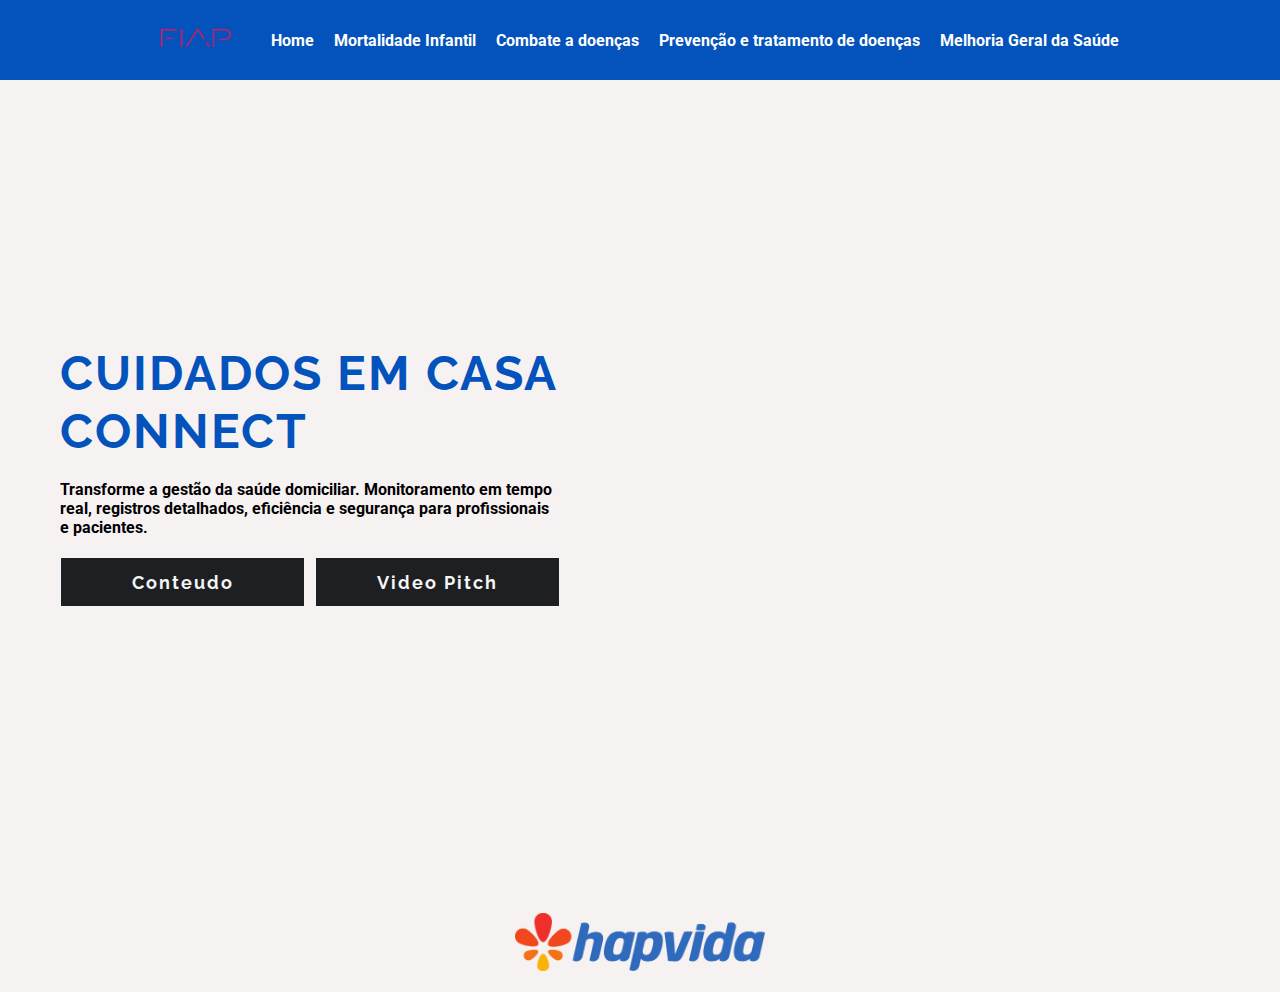
==== home.html @ b520c91a "fix:Sistema de links css das pages" ====
<!DOCTYPE html>
<html lang="pt-BR">
  <head>
    <meta charset="UTF-8" />
    <meta name="viewport" content="width=device-width, initial-scale=1.0" />
    <link rel="stylesheet" href="css/pages-css/home.css"/>
    <link rel="preconnect" href="https://fonts.googleapis.com" />
    <link rel="preconnect" href="https://fonts.gstatic.com" crossorigin />
    <title>Helfhiap</title>
  </head>
  <body>
    <header>
      <nav>
        <a href="https://www.fiap.com.br/" target="_blank"><img src="img/fiap.png" alt="" srcset=""/></a>
        <ul>
          <li><a href="home.html">Home</a></li>
          <li><a href="pages/mortinfantil.html">Mortalidade Infantil</a></li>
          <li><a href="pages/combatdoenca.html">Combate a doenças</a></li>
          <li><a href="pages/prevencaodoenca.html">Prevenção e tratamento de doenças</a></li>
          <li><a href="pages/melhoriageral.html">Melhoria Geral da Saúde</a></li>
        </ul>
      </nav>
    </header>
    <div class="container" id="banner-and-title">
      <section id="title">
        <div>
          <h1>CUIDADOS EM CASA CONNECT</h1>
          <p>
            Transforme a gestão da saúde domiciliar. Monitoramento em tempo
            real, registros detalhados, eficiência e segurança para
            profissionais e pacientes.
          </p>
          <div class="buttons">
            <button type="button" id="toggle">Conteudo</button>
            <button type="button" id="pitch">Video Pitch</button>
          </div>
        </div>
      </section>
      <section id="banner" style="display: none">
        <div>
          <p>Guilherme RM:0000, Pedrão RM:0000, Inaba RM:0000, Lucão RM:0000</p>
          <iframe width="560" height="315" src="https://www.youtube.com/embed/v8Fy0RAX2yU?si=v-SRyzrFJKW1GcTM" title="YouTube video player" frameborder="0" allow="accelerometer; autoplay; clipboard-write; encrypted-media; gyroscope; picture-in-picture; web-share" allowfullscreen></iframe>
        </div>
      </section>
    </div>
    <main style="display: none" id="content">
      <section id="cards">
        <div class="container">
          <div class="card">
            <img src="img/um.png" alt="" />
            <p>
              Check-in/out eficiente e em tempo real para profissionais de
              saúde.
            </p>
          </div>
          <div class="card">
            <img src="img/dois.png" alt="" />
            <p>
              Registros detalhados de atividades e prontuários eletrônicos
              integrados.
            </p>
          </div>
          <div class="card">
            <img src="img/tres.png" alt="" />
            <p>Eficiência operacional com redução de atrasos e ausências.</p>
          </div>
          <div class="card">
            <img src="img/quatro.png" alt="" />
            <p>
              Garantia de privacidade e transparência, aprimorando a qualidade
              dos cuidados domiciliares.
            </p>
          </div>
        </div>
      </section>
      <section id="quem-somos">
        <div class="container">
          <h2>Quem somos</h2>
          <div class="quem-somos-content">
            <img src="img/Equipe.png" alt="Mõas-juntas-significando-equipe" />
            <div class="quem-somos-text">
              <h3>Nosso Time</h3>
              <p>
                Somos uma equipe de quatro estudantes de engenharia de software
                dedicados a criar um aplicativo inovador na área da saúde. Com
                especialistas em front-end, back-end, integrações, análise de
                dados e gerenciamento de projeto, buscamos impactar
                positivamente a acessibilidade e qualidade dos serviços de
                saúde.
              </p>
            </div>
          </div>
          <div class="quem-somos-content">
            <img src="img/aplicativo.png" alt="" />
            <div class="quem-somos-text">
              <h3>Nosso Aplicativo</h3>
              <p>
                O aplicativo "Cuidados em Casa Connect" visa revolucionar a
                gestão de cuidados domiciliares, proporcionando eficiência
                operacional, transparência e qualidade nos serviços de saúde,
                garantindo uma experiência segura e integrada para profissionais
                e pacientes
              </p>
            </div>
          </div>
        </div>
      </section>
      <section id="Prontuario">
        <div class="container">
          <h2>Prontuário Eletrônico</h2>
          <div class="prontuario-content">
            <div class="Prontuario-text">
              <p>
                A integração do prontuário médico no aplicativo não apenas
                aprimora o registro de atividades, mas também possibilita uma
                gestão mais eficiente de medicamentos, contribuindo para a
                economia e evitando desperdícios.
              </p>
              <img src="img/medico-notebook.png" alt="" />
            </div>
            <div class="Prontuario-text">
              <img src="img/conversa-medico.png" alt="" />
              <p>
                Esta integração não só melhora a qualidade do atendimento, mas
                também gera uma economia significativa ao otimizar o uso de
                medicamentos e recursos médicos. Além disso, a gestão
                centralizada online permite que empresas coordenem todos os
                atendimentos de forma eficaz, eliminando barreiras geográficas e
                simplificando a administração de cuidados domiciliares de um
                único local.
              </p>
            </div>
          </div>
        </div>
      </section>
    </main>
    <footer>
      <img src="img/hapvida-logo.png" alt="">
    </footer>
    <script src="main.js"></script>
  </body>
</html>
---- css/pages-css/home.css ----
@import url(../index.css);
@import url(../components-css/header.css);
@import url(../components-css/footer.css);

#banner {
  flex-direction: column;
  justify-content: center;
  align-items: start;

  & > div {
    display: flex;
    flex-direction: column;
    justify-content: right;
    align-items: left;
    height: 370px;
  }

  & p {
    text-align: center;
    padding: 10px;
  }
}

iframe {
  border-radius: 5px;
}
#banner-and-title {
  height: 88vh;
  display: flex;
  flex-direction: column;
  justify-content: center;

  background-image: url(../img/simplistic-online-doctor-appointment-in-health-app.gif);
  background-position: right;
  background-repeat: no-repeat;
  background-size: 500px;
}

#title {
  display: flex;

  & > div {
    display: flex;
    flex-direction: column;
    justify-content: center;
    height: 350px;
    max-width: 500px;
    gap: 20px;
    margin-bottom: 0px;

    & h1 {
      letter-spacing: 2px;
      line-height: 1.2;
      font-size: 3rem;
      font-family: var(--fonte-Raleway);
      text-align: left;
      color: var(--cor-azul);
    }

    & p {
      font-weight: bold;
    }

    & button {
      height: 50px;
      width: 300px;
      background-color: var(--cor-escura);
      border: solid 1px whitesmoke;
      color: whitesmoke;
      font-size: 18px;
      letter-spacing: 2px;
      font-weight: bolder;
      font-family: var(--fonte-Raleway);
      transition: 0.5s;

      &:hover {
        background-color: whitesmoke;
        color: var(--cor-escura);
        font-weight: bolder;
        cursor: pointer;
      }
    }
  }

  .buttons {
    display: flex;
    gap: 10px;
  }
}

#banner {
  flex-direction: column;
  justify-content: center;
  align-items: start;

  & > div {
    display: flex;
    flex-direction: column;
    justify-content: right;
    align-items: left;
    height: 370px;
  }

  & p {
    text-align: center;
    padding: 10px;
  }
}

iframe {
  border-radius: 5px;
}
#banner-and-title {
  height: 88vh;
  display: flex;
  flex-direction: column;
  justify-content: center;

  background-image: url(../../img/simplistic-online-doctor-appointment-in-health-app.gif);
  background-position: right;
  background-repeat: no-repeat;
  background-size: 500px;
}

#title {
  display: flex;

  & > div {
    display: flex;
    flex-direction: column;
    justify-content: center;
    height: 350px;
    max-width: 500px;
    gap: 20px;
    margin-bottom: 0px;

    & h1 {
      letter-spacing: 2px;
      line-height: 1.2;
      font-size: 3rem;
      font-family: var(--fonte-Raleway);
      text-align: left;
      color: var(--cor-azul);
    }

    & p {
      font-weight: bold;
    }

    & button {
      height: 50px;
      width: 300px;
      background-color: var(--cor-escura);
      border: solid 1px whitesmoke;
      color: whitesmoke;
      font-size: 18px;
      letter-spacing: 2px;
      font-weight: bolder;
      font-family: var(--fonte-Raleway);
      transition: 0.5s;

      &:hover {
        background-color: whitesmoke;
        color: var(--cor-escura);
        font-weight: bolder;
        cursor: pointer;
      }
    }
  }

  .buttons {
    display: flex;
    gap: 10px;
  }
}

#cards {
  display: flex;
  height: 350px;
  justify-content: center;
  align-items: center;
  background-color: #007fce;
  color: white;

  & .container {
    display: flex;
    justify-content: space-around;

    & .card {
      width: 250px;
      display: flex;
      align-items: center;
      flex-direction: column;
      text-align: center;
      letter-spacing: 1px;
      gap: 10px;

      & img {
        width: 50%;
      }
    }
  }
}

#quem-somos {
  background-color: #f7f2f2;
  padding: 50px;

  & .container {
    & .quem-somos-content {
      display: flex;
      justify-content: center;
      align-items: center;
      gap: 20px;
      margin: 20px 0px;
    }

    & h2 {
      font-size: 2.18rem;
      color: var(--cor-laranja);
    }
  }
}

#Prontuario {
  padding: 10px;
  background-color: var(--cor-azul);

  & .container {
    display: flex;
    flex-direction: column;
    text-align: center;
    gap: 20px;

    & h2 {
      font-size: 2.18rem;
      color: var(--cor-laranja);
    }

    & .prontuario-content {
      display: flex;
      align-items: center;
      justify-content: center;
      gap: 50px;

      & .Prontuario-text {
        width: 35%;
        display: flex;
        flex-direction: column;
        align-items: center;
        justify-content: center;
        text-align: justify;
        font-weight: bold;
        letter-spacing: 1px;
        color: white;
      }
    }
  }
}
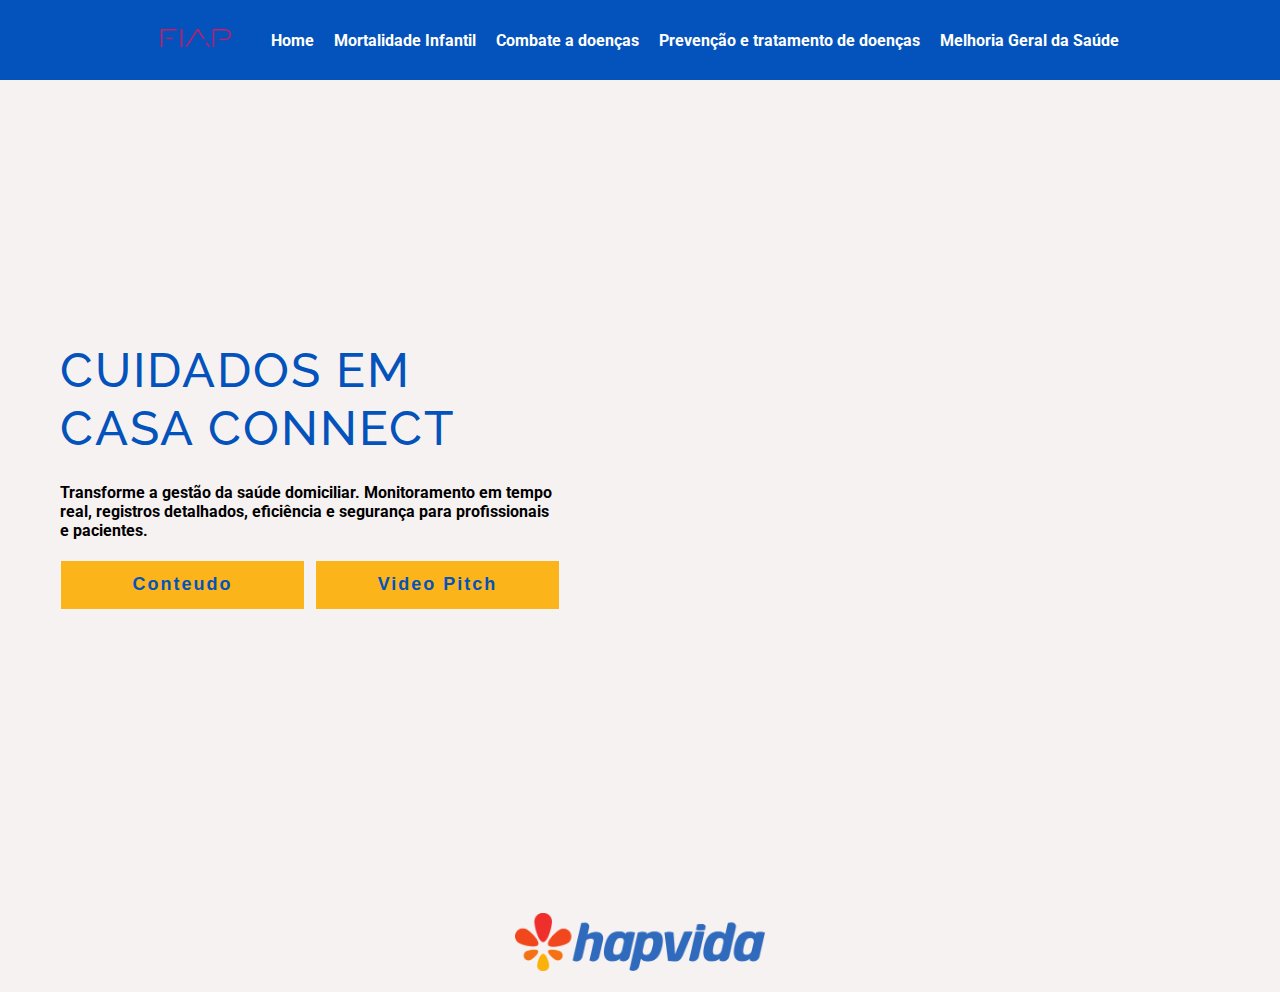
==== commit 56d999f2: "Adicionado PPT" ====
--- a/home.html
+++ b/home.html
@@ -24,7 +24,7 @@
     <div class="container" id="banner-and-title">
       <section id="title">
         <div>
-          <h1>CUIDADOS EM CASA CONNECT</h1>
+          <h1>CUIDADOS EM <br> CASA CONNECT</h1>
           <p>
             Transforme a gestão da saúde domiciliar. Monitoramento em tempo
             real, registros detalhados, eficiência e segurança para
@@ -45,7 +45,15 @@
     </div>
     <main style="display: none" id="content">
       <section id="cards">
+        <div class="div-1">
+          <h1 class="h1-pg2">CUIDADOS EM CASA CONNECT</h1>
+          <p class="p-pg2">Transforme a gestão da saúde domiciliar.
+            Monitoramento em tempo real, registros
+            detalhados, eficiência e segurança para profissionais
+            e pacientes.</p>
         <div class="container">
+      
+         
           <div class="card">
             <img src="img/um.png" alt="" />
             <p>
@@ -105,6 +113,40 @@
           </div>
         </div>
       </section>
+      <section class="solucao-oferecida">
+        <div class="chamada">
+            <h1>SOLUÇÃO OFERECIDA</h1>
+        </div>
+        <div class="opcoes">
+            <div>
+                <h3>MONITORAMENTO EM TEMPO REAL:</h3>
+                <p> . Check-in/out eficiente para profissionais de saúde.</p>
+                <p> . Registro detalhado das atividades em tempo real.</p>
+            </div>
+            <div>
+                <h3>INTEGRAÇÃO DE PRONTUÁRIOS ELETRÔNICOS:</h3>
+                <p> . Associação direta das ações aos prontuários dos pacientes.</p>
+                <p> . Eficiência operacional, transparência e melhor qualidade nos cuidados domiciliares.</p>
+            </div>
+        </div>
+        <div class="chamada">
+            <h1>FUNCIONALIDADES PRINCIPAIS</h1>
+        </div>
+        <div class="opcoes">
+            <div class="opcao">
+                <h3>CHECK-IN/CHECK-OUT:</h3>
+                <p> . Registre a presença dos profissionais com um código único.</p>
+                <p> . Monitoramento em tempo real da chegada e saída.</p>
+            </div>
+            <div class="opcao">
+                <h3>REGISTRO DE ATIVIDADES:</h3>
+                <p> . Profissionais podem documentar procedimentos, medicações e condutas realizadas.</p>
+                <p> . Associação direta aos prontuários eletrônicos dos pacientes.</p>
+            </div>
+        </div>
+    </section>
+    
+    
       <section id="Prontuario">
         <div class="container">
           <h2>Prontuário Eletrônico</h2>
@@ -135,6 +177,7 @@
       </section>
     </main>
     <footer>
+
       <img src="img/hapvida-logo.png" alt="">
     </footer>
     <script src="main.js"></script>
--- a/css/pages-css/home.css
+++ b/css/pages-css/home.css
@@ -53,8 +53,10 @@
       line-height: 1.2;
       font-size: 3rem;
       font-family: var(--fonte-Raleway);
+      font-weight: bold;
       text-align: left;
       color: var(--cor-azul);
+
     }
 
     & p {
@@ -141,6 +143,7 @@
       font-family: var(--fonte-Raleway);
       text-align: left;
       color: var(--cor-azul);
+      font-weight: 500;
     }
 
     & p {
@@ -150,17 +153,17 @@
     & button {
       height: 50px;
       width: 300px;
-      background-color: var(--cor-escura);
+      background-color: #fbb51b;
       border: solid 1px whitesmoke;
-      color: whitesmoke;
+      color: #0452bb;
       font-size: 18px;
       letter-spacing: 2px;
       font-weight: bolder;
-      font-family: var(--fonte-Raleway);
+      font-family: "Helvetica Neue", Helvetica, Arial, sans-serif;;
       transition: 0.5s;
 
       &:hover {
-        background-color: whitesmoke;
+        background-color: #ef402d;
         color: var(--cor-escura);
         font-weight: bolder;
         cursor: pointer;
@@ -218,13 +221,14 @@
     & h2 {
       font-size: 2.18rem;
       color: var(--cor-laranja);
+      font-family: var(--fonte-Raleway)
     }
   }
 }
 
 #Prontuario {
   padding: 10px;
-  background-color: var(--cor-azul);
+  background-color: #007fce;
 
   & .container {
     display: flex;
@@ -235,6 +239,7 @@
     & h2 {
       font-size: 2.18rem;
       color: var(--cor-laranja);
+      font-family: var(--fonte-Raleway);
     }
 
     & .prontuario-content {
@@ -257,3 +262,64 @@
     }
   }
 }
+
+.div-1 {
+  display: flex;
+  flex-direction: column;
+  margin: 0 auto;
+  padding: 0 20px;
+  max-width: 1200px;
+  width: 100%;
+  margin-bottom: 20px;
+}
+
+.h1-pg2 {
+  text-align: center;
+  margin: 0 auto;
+  padding: 0 20px;
+  max-width: 1200px;
+  width: 100%;
+  margin-bottom: 20px;
+
+}
+
+.p-pg2 {
+  text-align: center;
+  margin: 0 auto;
+  padding: 0 20px;
+  max-width: 1200px;
+  width: 100%;
+  margin-bottom: 20px;
+}
+
+.solucao-oferecida {
+  background-color: #fbb51b;
+  color: #fff;
+  display: flex;
+  flex-direction: column; /* Ajusta para coluna para facilitar o posicionamento do conteúdo */
+  justify-content: center;
+  height: 500px;
+  margin: auto;
+  text-align: center;
+}
+
+.opcoes {
+  flex-direction: column;
+  justify-content: space-between
+  text-align: center;
+}
+
+.opcoes h3 {
+  margin-top: 20px;
+  color: #ef402d;
+
+} & p {
+  margin-top: 5px;
+} 
+
+.chamada {
+  margin-top: 20px;
+  font-size: 1.4rem;
+  color: #0452bb;
+  font-weight: bold;
+}
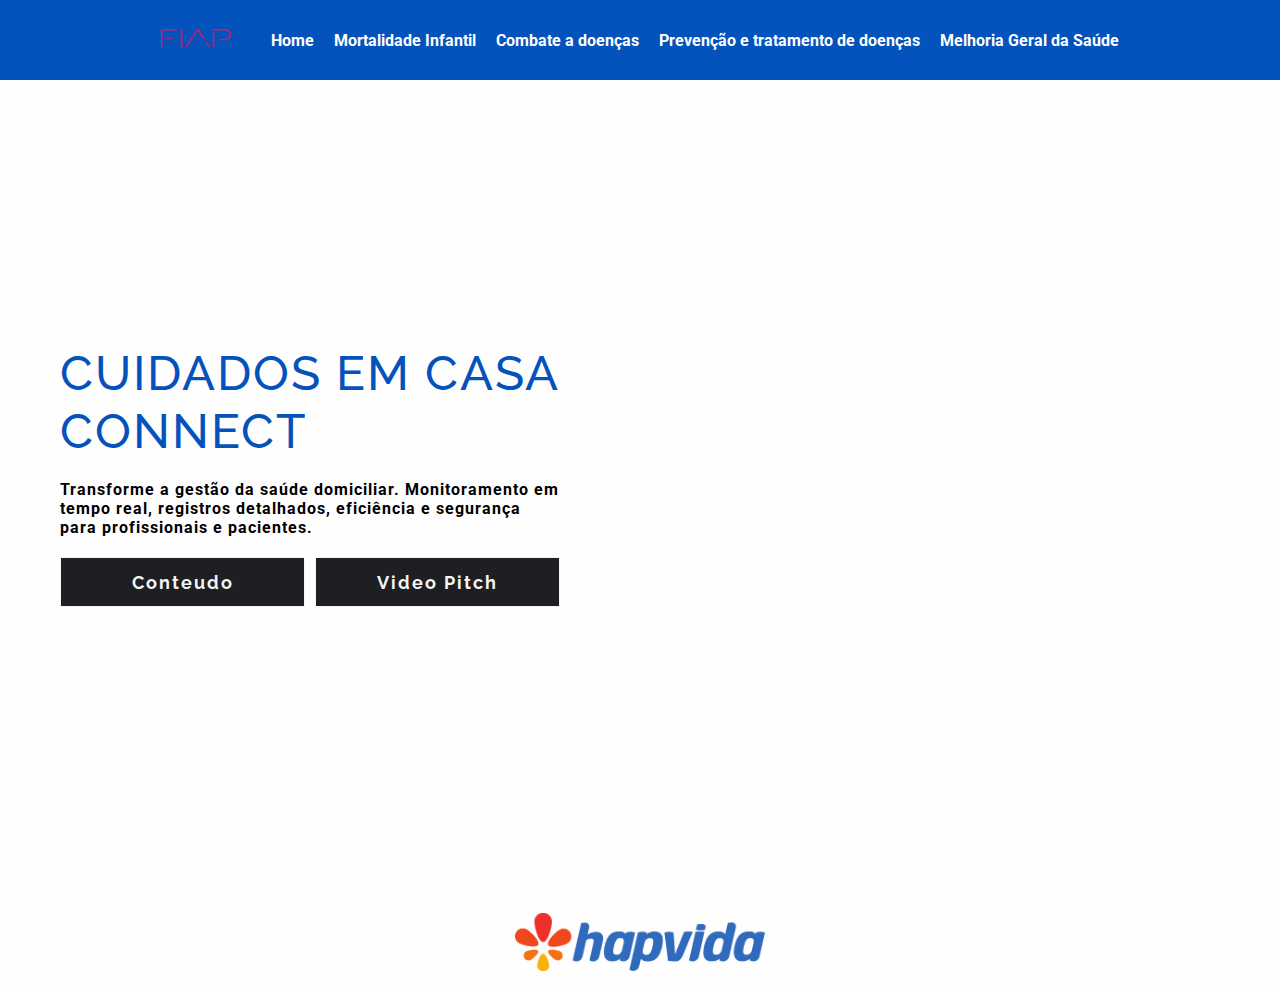
==== commit 5bebf58c: "fix: css home" ====
--- a/home.html
+++ b/home.html
@@ -3,28 +3,36 @@
   <head>
     <meta charset="UTF-8" />
     <meta name="viewport" content="width=device-width, initial-scale=1.0" />
-    <link rel="stylesheet" href="css/pages-css/home.css"/>
+    <link rel="stylesheet" href="css/pages-css/home.css" />
     <link rel="preconnect" href="https://fonts.googleapis.com" />
     <link rel="preconnect" href="https://fonts.gstatic.com" crossorigin />
-    <title>Helfhiap</title>
+    <title>Healfhiap</title>
   </head>
   <body>
     <header>
       <nav>
-        <a href="https://www.fiap.com.br/" target="_blank"><img src="img/fiap.png" alt="" srcset=""/></a>
+        <a href="https://www.fiap.com.br/" target="_blank"
+          ><img src="img/fiap.png" alt="" srcset=""
+        /></a>
         <ul>
           <li><a href="home.html">Home</a></li>
           <li><a href="pages/mortinfantil.html">Mortalidade Infantil</a></li>
           <li><a href="pages/combatdoenca.html">Combate a doenças</a></li>
-          <li><a href="pages/prevencaodoenca.html">Prevenção e tratamento de doenças</a></li>
-          <li><a href="pages/melhoriageral.html">Melhoria Geral da Saúde</a></li>
+          <li>
+            <a href="pages/prevencaodoenca.html"
+              >Prevenção e tratamento de doenças</a
+            >
+          </li>
+          <li>
+            <a href="pages/melhoriageral.html">Melhoria Geral da Saúde</a>
+          </li>
         </ul>
       </nav>
     </header>
     <div class="container" id="banner-and-title">
       <section id="title">
         <div>
-          <h1>CUIDADOS EM <br> CASA CONNECT</h1>
+          <h1>CUIDADOS EM CASA CONNECT</h1>
           <p>
             Transforme a gestão da saúde domiciliar. Monitoramento em tempo
             real, registros detalhados, eficiência e segurança para
@@ -39,21 +47,21 @@
       <section id="banner" style="display: none">
         <div>
           <p>Guilherme RM:0000, Pedrão RM:0000, Inaba RM:0000, Lucão RM:0000</p>
-          <iframe width="560" height="315" src="https://www.youtube.com/embed/v8Fy0RAX2yU?si=v-SRyzrFJKW1GcTM" title="YouTube video player" frameborder="0" allow="accelerometer; autoplay; clipboard-write; encrypted-media; gyroscope; picture-in-picture; web-share" allowfullscreen></iframe>
+          <iframe
+            width="560"
+            height="315"
+            src="https://www.youtube.com/embed/v8Fy0RAX2yU?si=v-SRyzrFJKW1GcTM"
+            title="YouTube video player"
+            frameborder="0"
+            allow="accelerometer; autoplay; clipboard-write; encrypted-media; gyroscope; picture-in-picture; web-share"
+            allowfullscreen
+          ></iframe>
         </div>
       </section>
     </div>
     <main style="display: none" id="content">
       <section id="cards">
-        <div class="div-1">
-          <h1 class="h1-pg2">CUIDADOS EM CASA CONNECT</h1>
-          <p class="p-pg2">Transforme a gestão da saúde domiciliar.
-            Monitoramento em tempo real, registros
-            detalhados, eficiência e segurança para profissionais
-            e pacientes.</p>
-        <div class="container">
-      
-         
+        <div class="container" class="text-healthtech-azul">
           <div class="card">
             <img src="img/um.png" alt="" />
             <p>
@@ -113,59 +121,84 @@
           </div>
         </div>
       </section>
-      <section class="solucao-oferecida">
-        <div class="chamada">
-            <h1>SOLUÇÃO OFERECIDA</h1>
-        </div>
-        <div class="opcoes">
-            <div>
-                <h3>MONITORAMENTO EM TEMPO REAL:</h3>
-                <p> . Check-in/out eficiente para profissionais de saúde.</p>
-                <p> . Registro detalhado das atividades em tempo real.</p>
-            </div>
-            <div>
-                <h3>INTEGRAÇÃO DE PRONTUÁRIOS ELETRÔNICOS:</h3>
-                <p> . Associação direta das ações aos prontuários dos pacientes.</p>
-                <p> . Eficiência operacional, transparência e melhor qualidade nos cuidados domiciliares.</p>
-            </div>
-        </div>
-        <div class="chamada">
-            <h1>FUNCIONALIDADES PRINCIPAIS</h1>
-        </div>
-        <div class="opcoes">
-            <div class="opcao">
-                <h3>CHECK-IN/CHECK-OUT:</h3>
-                <p> . Registre a presença dos profissionais com um código único.</p>
-                <p> . Monitoramento em tempo real da chegada e saída.</p>
-            </div>
-            <div class="opcao">
-                <h3>REGISTRO DE ATIVIDADES:</h3>
-                <p> . Profissionais podem documentar procedimentos, medicações e condutas realizadas.</p>
-                <p> . Associação direta aos prontuários eletrônicos dos pacientes.</p>
-            </div>
-        </div>
-    </section>
-    
-    
-      <section id="Prontuario">
+      <section id="solução-oferecida" class="text-healthtech-azul">
+        <div class="container">
+          <h2>Solução Oferecida</h2>
+          <div>
+            <div class="uls-solução">
+              <h3>Monitoramento em tempo real:</h3>
+              <ul>
+                <li>Check-in/out eficiente para profissionais desaúde.</li>
+                <li>Registro detalhado das atividades em tempo real.</li>
+              </ul>
+            </div>
+            <div class="uls-solução">
+              <h3>Integração e prontuário eletrônicos:</h3>
+              <ul>
+                <li>
+                  Associação direta das ações aos prontuários dos pacientes.
+                </li>
+                <li>
+                  Eficiência operacional, transparência e melhor qualidade nos
+                  cuidados domiciliares.
+                </li>
+              </ul>
+            </div>
+          </div>
+        </div>
+      </section>
+      <section id="funcionalidades-principais" class="text-healthtech">
+        <div class="container">
+          <h2>Funcionalidades Principais</h2>
+          <div>
+            <div class="text-funcionalidades">
+              <h3>Check-in/check-out:</h3>
+              <ul>
+                <li>
+                  Registre a presença dos profissionais com um código único.
+                </li>
+                <li>
+                  Monitoramento em tempo real da chegada e saída.
+                </li>
+              </ul>
+            </div>
+            <div class="text-funcionalidades">
+              <h3>Registro de atividades:</h3>
+              <ul>
+                <li>
+                  Profissionais podem documentar procedimentos, <br>medicações e
+                  condutas realizadas
+                </li>
+                <li>
+                  Associação direta aos prontuários eletrônicos dos pacientes.
+                </li>
+              </ul>
+            </div>
+          </div>
+          <div id="img-funcionalidades">
+
+          </div>
+        </div>
+      </section>
+      <section id="Prontuario" class="text-healthtech-azul">
         <div class="container">
           <h2>Prontuário Eletrônico</h2>
           <div class="prontuario-content">
-            <div class="Prontuario-text">
+            <div class="Prontuario-text left">
               <p>
                 A integração do prontuário médico no aplicativo não apenas
                 aprimora o registro de atividades, mas também possibilita uma
                 gestão mais eficiente de medicamentos, contribuindo para a
                 economia e evitando desperdícios.
               </p>
-              <img src="img/medico-notebook.png" alt="" />
-            </div>
-            <div class="Prontuario-text">
-              <img src="img/conversa-medico.png" alt="" />
               <p>
                 Esta integração não só melhora a qualidade do atendimento, mas
                 também gera uma economia significativa ao otimizar o uso de
-                medicamentos e recursos médicos. Além disso, a gestão
+                medicamentos e recursos médicos.
+              </p>
+            </div>
+            <div class="Prontuario-text right">
+              <p>Além disso, a gestão
                 centralizada online permite que empresas coordenem todos os
                 atendimentos de forma eficaz, eliminando barreiras geográficas e
                 simplificando a administração de cuidados domiciliares de um
@@ -177,8 +210,7 @@
       </section>
     </main>
     <footer>
-
-      <img src="img/hapvida-logo.png" alt="">
+      <img src="img/hapvida-logo.png" alt="" />
     </footer>
     <script src="main.js"></script>
   </body>
--- a/css/pages-css/home.css
+++ b/css/pages-css/home.css
@@ -1,6 +1,7 @@
 @import url(../index.css);
 @import url(../components-css/header.css);
 @import url(../components-css/footer.css);
+@import url(../components-css/content-page.css);
 
 #banner {
   flex-direction: column;
@@ -53,14 +54,13 @@
       line-height: 1.2;
       font-size: 3rem;
       font-family: var(--fonte-Raleway);
+      text-align: left;
+      color: var(--cor-azul);
+    }
+
+    & p {
       font-weight: bold;
       text-align: left;
-      color: var(--cor-azul);
-
-    }
-
-    & p {
-      font-weight: bold;
     }
 
     & button {
@@ -153,17 +153,17 @@
     & button {
       height: 50px;
       width: 300px;
-      background-color: #fbb51b;
+      background-color: var(--cor-escura);
       border: solid 1px whitesmoke;
-      color: #0452bb;
+      color: whitesmoke;
       font-size: 18px;
       letter-spacing: 2px;
       font-weight: bolder;
-      font-family: "Helvetica Neue", Helvetica, Arial, sans-serif;;
+      font-family: var(--fonte-Raleway);
       transition: 0.5s;
 
       &:hover {
-        background-color: #ef402d;
+        background-color: whitesmoke;
         color: var(--cor-escura);
         font-weight: bolder;
         cursor: pointer;
@@ -206,7 +206,7 @@
 }
 
 #quem-somos {
-  background-color: #f7f2f2;
+  background-color: #fffefe;
   padding: 50px;
 
   & .container {
@@ -244,82 +244,98 @@
 
     & .prontuario-content {
       display: flex;
-      align-items: center;
       justify-content: center;
       gap: 50px;
 
       & .Prontuario-text {
         width: 35%;
         display: flex;
+        text-align: justify;
+        letter-spacing: 1px;
+        line-height: 1.2;
+        color: white;
+        gap: 20px;
+
+        & img{
+          width: 350px;
+          border-radius: 10px;
+        }
+      }
+      & .left{
         flex-direction: column;
-        align-items: center;
-        justify-content: center;
-        text-align: justify;
-        font-weight: bold;
-        letter-spacing: 1px;
-        color: white;
-      }
-    }
-  }
-}
-
-.div-1 {
-  display: flex;
-  flex-direction: column;
-  margin: 0 auto;
-  padding: 0 20px;
-  max-width: 1200px;
-  width: 100%;
-  margin-bottom: 20px;
-}
-
-.h1-pg2 {
-  text-align: center;
-  margin: 0 auto;
-  padding: 0 20px;
-  max-width: 1200px;
-  width: 100%;
-  margin-bottom: 20px;
-
-}
-
-.p-pg2 {
-  text-align: center;
-  margin: 0 auto;
-  padding: 0 20px;
-  max-width: 1200px;
-  width: 100%;
-  margin-bottom: 20px;
-}
-
-.solucao-oferecida {
-  background-color: #fbb51b;
-  color: #fff;
-  display: flex;
-  flex-direction: column; /* Ajusta para coluna para facilitar o posicionamento do conteúdo */
-  justify-content: center;
-  height: 500px;
-  margin: auto;
-  text-align: center;
-}
-
-.opcoes {
-  flex-direction: column;
-  justify-content: space-between
-  text-align: center;
-}
-
-.opcoes h3 {
-  margin-top: 20px;
-  color: #ef402d;
-
-} & p {
-  margin-top: 5px;
-} 
-
-.chamada {
-  margin-top: 20px;
-  font-size: 1.4rem;
-  color: #0452bb;
-  font-weight: bold;
-}
+      }
+    }
+  }
+}
+#solução-oferecida{
+
+  & .container{
+    display: flex;
+    flex-direction: column;
+
+    & > div{
+      width: 100%;
+      display: flex;
+      justify-content: space-around;
+    }
+
+
+    & .uls-solução{
+      display: flex;
+      flex-direction: column;
+      justify-content: center; align-items: left;
+      gap: 15px;
+      color: white;
+
+      & ul{
+        display: flex;
+        flex-direction: column;
+        gap: 10px;
+      }
+
+      & h3{
+        font-size: 1.5625rem;
+        color: var(--cor-laranja);
+      }
+    }
+  }
+}
+
+#funcionalidades-principais{
+  padding-bottom: 0px;
+
+  & .container{
+    margin-bottom: 0px;
+
+    & > div{
+      width: 100%;
+      display: flex;
+      justify-content: space-around;
+
+      & .text-funcionalidades{
+        display: flex;
+        flex-direction:column;
+        gap: 10px;
+
+        & ul{
+          display: flex;
+          flex-direction: column;
+          gap: 10px;
+        }
+        
+        & h3{
+          font-size: 1.5625rem;
+          color: var(--cor-laranja);
+        }
+      }
+    }
+  }
+}
+#img-funcionalidades{
+  height: 350px;
+  border-radius: 10px;
+  background-image: url(../../img/medicos.gif);
+  background-position: top;
+  background-repeat: no-repeat;
+  background-size: cover;
+}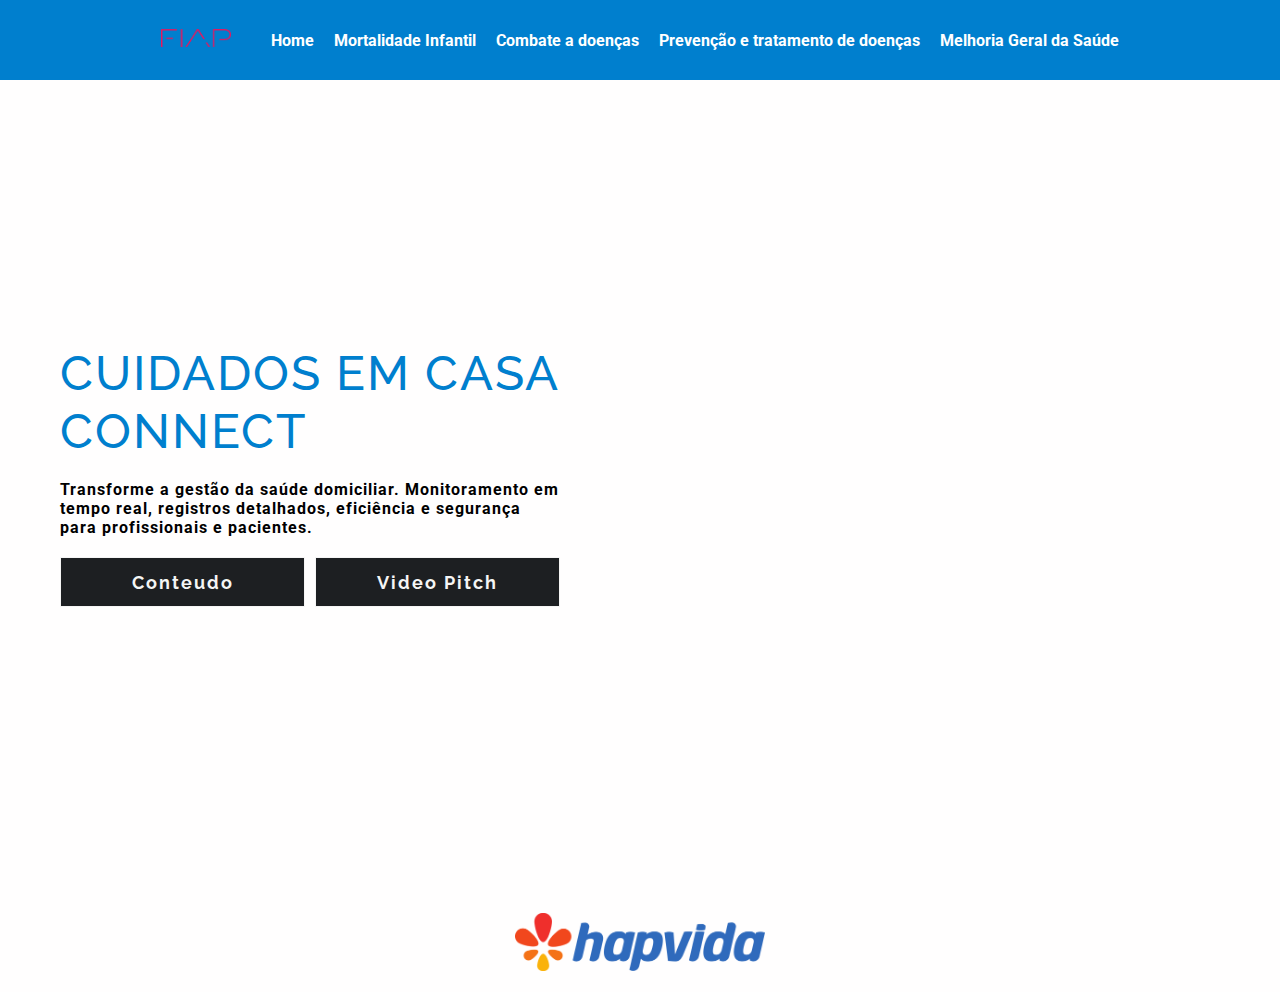
==== commit 556ac719: "added combate a doencas page content" ====
--- a/home.html
+++ b/home.html
@@ -19,9 +19,8 @@
           <li><a href="pages/mortinfantil.html">Mortalidade Infantil</a></li>
           <li><a href="pages/combatdoenca.html">Combate a doenças</a></li>
           <li>
-            <a href="pages/prevencaodoenca.html"
-              >Prevenção e tratamento de doenças</a
-            >
+            <a href="pages/prevencaodoenca.html">
+              Prevenção e tratamento de doenças</a>
           </li>
           <li>
             <a href="pages/melhoriageral.html">Melhoria Geral da Saúde</a>
@@ -47,15 +46,7 @@
       <section id="banner" style="display: none">
         <div>
           <p>Guilherme RM:0000, Pedrão RM:0000, Inaba RM:0000, Lucão RM:0000</p>
-          <iframe
-            width="560"
-            height="315"
-            src="https://www.youtube.com/embed/v8Fy0RAX2yU?si=v-SRyzrFJKW1GcTM"
-            title="YouTube video player"
-            frameborder="0"
-            allow="accelerometer; autoplay; clipboard-write; encrypted-media; gyroscope; picture-in-picture; web-share"
-            allowfullscreen
-          ></iframe>
+          <iframe width="560" height="315" src="https://www.youtube.com/embed/XmFsfG9pHLY?si=a-pOiYU2T_mCXlsO" title="YouTube video player" frameborder="0" allow="accelerometer; autoplay; clipboard-write; encrypted-media; gyroscope; picture-in-picture; web-share" allowfullscreen></iframe>
         </div>
       </section>
     </div>
--- a/css/pages-css/home.css
+++ b/css/pages-css/home.css
@@ -2,6 +2,7 @@
 @import url(../components-css/header.css);
 @import url(../components-css/footer.css);
 @import url(../components-css/content-page.css);
+@import url(../components-css/cards.css);
 
 #banner {
   flex-direction: column;
@@ -177,33 +178,7 @@
   }
 }
 
-#cards {
-  display: flex;
-  height: 350px;
-  justify-content: center;
-  align-items: center;
-  background-color: #007fce;
-  color: white;
-
-  & .container {
-    display: flex;
-    justify-content: space-around;
-
-    & .card {
-      width: 250px;
-      display: flex;
-      align-items: center;
-      flex-direction: column;
-      text-align: center;
-      letter-spacing: 1px;
-      gap: 10px;
-
-      & img {
-        width: 50%;
-      }
-    }
-  }
-}
+
 
 #quem-somos {
   background-color: #fffefe;
@@ -234,6 +209,7 @@
     display: flex;
     flex-direction: column;
     text-align: center;
+    padding: 10px;
     gap: 20px;
 
     & h2 {
@@ -281,7 +257,175 @@
 
 
     & .uls-solução{
-      display: flex;
+      display: flex;<section id="cards">
+      <div class="container" class="text-healthtech-azul">
+        <div class="card">
+          <img src="img/um.png" alt="" />
+          <p>
+            Check-in/out eficiente e em tempo real para profissionais de
+            saúde.
+          </p>
+        </div>
+        <div class="card">
+          <img src="img/dois.png" alt="" />
+          <p>
+            Registros detalhados de atividades e prontuários eletrônicos
+            integrados.
+          </p>
+        </div>
+        <div class="card">
+          <img src="img/tres.png" alt="" />
+          <p>Eficiência operacional com redução de atrasos e ausências.</p>
+        </div>
+        <div class="card">
+          <img src="img/quatro.png" alt="" />
+          <p>
+            Garantia de privacidade e transparência, aprimorando a qualidade
+            dos cuidados domiciliares.
+          </p>
+        </div>
+      </div>
+    </section><section id="cards">
+    <div class="container" class="text-healthtech-azul">
+      <div class="card">
+        <img src="img/um.png" alt="" />
+        <p>
+          Check-in/out eficiente e em tempo real para profissionais de
+          saúde.
+        </p>
+      </div>
+      <div class="card">
+        <img src="img/dois.png" alt="" />
+        <p>
+          Registros detalhados de atividades e prontuários eletrônicos
+          integrados.
+        </p>
+      </div>
+      <div class="card">
+        <img src="img/tres.png" alt="" />
+        <p>Eficiência operacional com redução de atrasos e ausências.</p>
+      </div>
+      <div class="card">
+        <img src="img/quatro.png" alt="" />
+        <p>
+          Garantia de privacidade e transparência, aprimorando a qualidade
+          dos cuidados domiciliares.
+        </p>
+      </div>
+    </div>
+  </section><section id="cards">
+  <div class="container" class="text-healthtech-azul">
+    <div class="card">
+      <img src="img/um.png" alt="" />
+      <p>
+        Check-in/out eficiente e em tempo real para profissionais de
+        saúde.
+      </p>
+    </div>
+    <div class="card">
+      <img src="img/dois.png" alt="" />
+      <p>
+        Registros detalhados de atividades e prontuários eletrônicos
+        integrados.
+      </p>
+    </div>
+    <div class="card">
+      <img src="img/tres.png" alt="" />
+      <p>Eficiência operacional com redução de atrasos e ausências.</p>
+    </div>
+    <div class="card">
+      <img src="img/quatro.png" alt="" />
+      <p>
+        Garantia de privacidade e transparência, aprimorando a qualidade
+        dos cuidados domiciliares.
+      </p>
+    </div>
+  </div>
+</section><section id="cards">
+<div class="container" class="text-healthtech-azul">
+  <div class="card">
+    <img src="img/um.png" alt="" />
+    <p>
+      Check-in/out eficiente e em tempo real para profissionais de
+      saúde.
+    </p>
+  </div>
+  <div class="card">
+    <img src="img/dois.png" alt="" />
+    <p>
+      Registros detalhados de atividades e prontuários eletrônicos
+      integrados.
+    </p>
+  </div>
+  <div class="card">
+    <img src="img/tres.png" alt="" />
+    <p>Eficiência operacional com redução de atrasos e ausências.</p>
+  </div>
+  <div class="card">
+    <img src="img/quatro.png" alt="" />
+    <p>
+      Garantia de privacidade e transparência, aprimorando a qualidade
+      dos cuidados domiciliares.
+    </p>
+  </div>
+</div>
+</section><section id="cards">
+<div class="container" class="text-healthtech-azul">
+  <div class="card">
+    <img src="img/um.png" alt="" />
+    <p>
+      Check-in/out eficiente e em tempo real para profissionais de
+      saúde.
+    </p>
+  </div><section id="cards">
+  <div class="container" class="text-healthtech-azul">
+    <div class="card">
+      <img src="img/um.png" alt="" />
+      <p>
+        Check-in/out eficiente e em tempo real para profissionais de
+        saúde.
+      </p>
+    </div>
+    <div class="card">
+      <img src="img/dois.png" alt="" />
+      <p>
+        Registros detalhados de atividades e prontuários eletrônicos
+        integrados.
+      </p>
+    </div>
+    <div class="card">
+      <img src="img/tres.png" alt="" />
+      <p>Eficiência operacional com redução de atrasos e ausências.</p>
+    </div>
+    <div class="card">
+      <img src="img/quatro.png" alt="" />
+      <p>
+        Garantia de privacidade e transparência, aprimorando a qualidade
+        dos cuidados domiciliares.
+      </p>
+    </div>
+  </div>
+</section>
+  <div class="card">
+    <img src="img/dois.png" alt="" />
+    <p>
+      Registros detalhados de atividades e prontuários eletrônicos
+      integrados.
+    </p>
+  </div>
+  <div class="card">
+    <img src="img/tres.png" alt="" />
+    <p>Eficiência operacional com redução de atrasos e ausências.</p>
+  </div>
+  <div class="card">
+    <img src="img/quatro.png" alt="" />
+    <p>
+      Garantia de privacidade e transparência, aprimorando a qualidade
+      dos cuidados domiciliares.
+    </p>
+  </div>
+</div>
+</section>
       flex-direction: column;
       justify-content: center; align-items: left;
       gap: 15px;
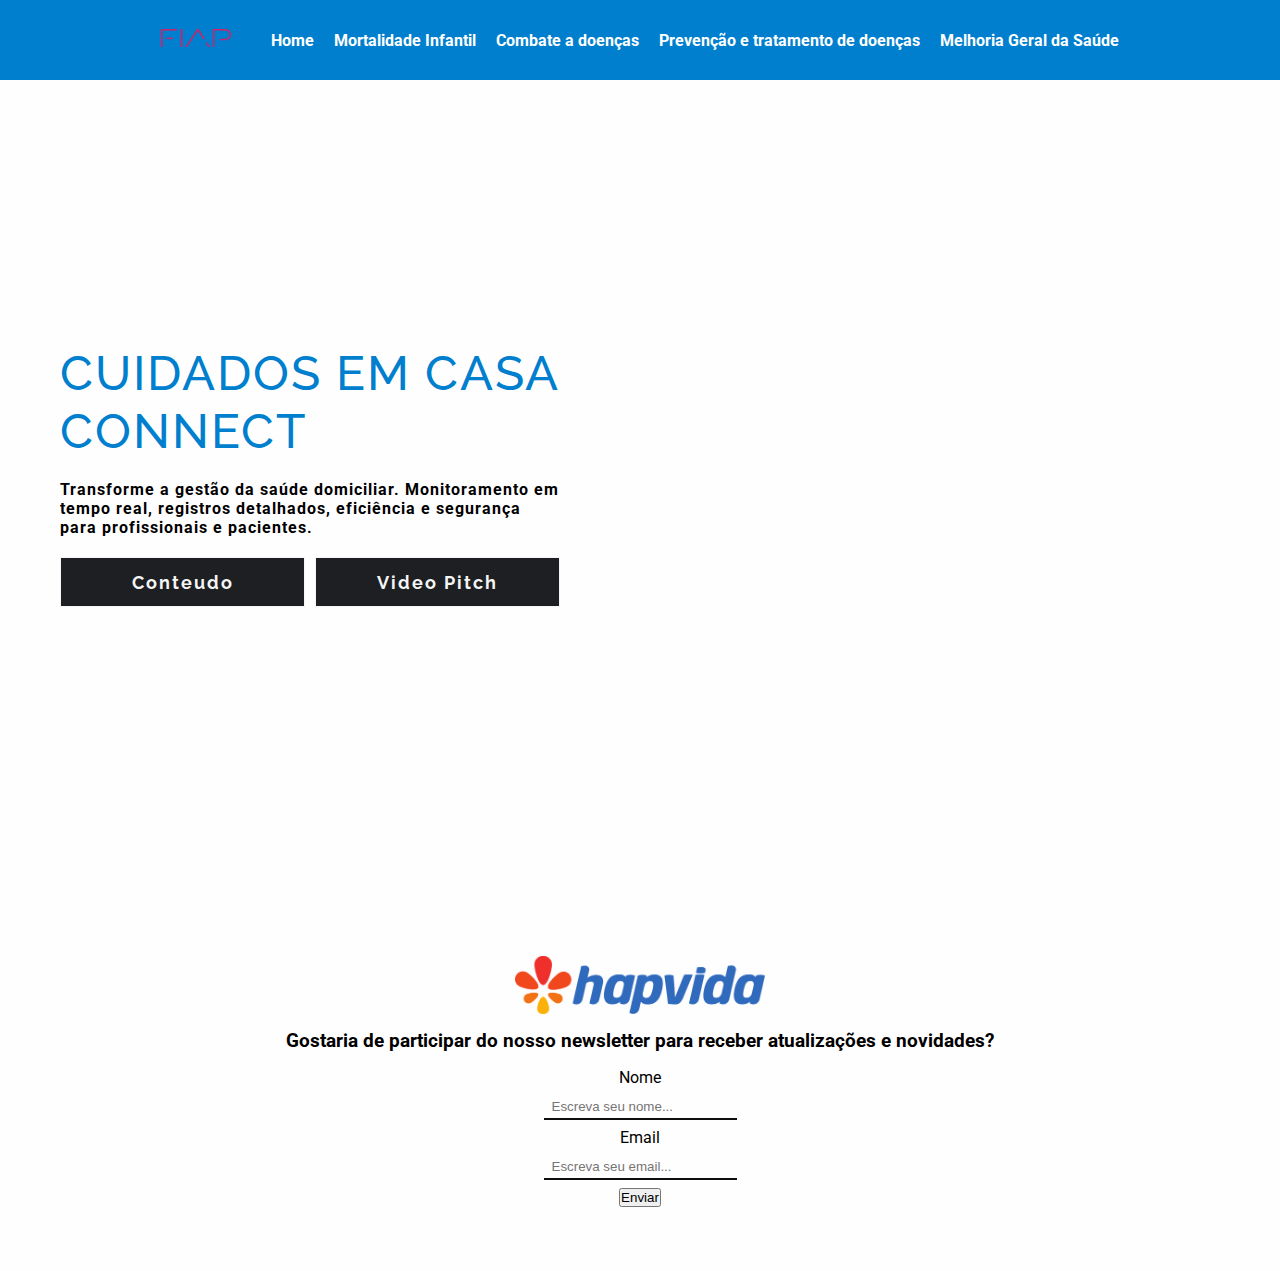
==== commit 1b88cd4b: "merged" ====
--- a/home.html
+++ b/home.html
@@ -45,7 +45,7 @@
       </section>
       <section id="banner" style="display: none">
         <div>
-          <p>Guilherme RM:0000, Pedrão RM:0000, Inaba RM:0000, Lucão RM:0000</p>
+          <p>Guilherme Macena <b>RM:554327</b> Lucas Ribeiro <b>RM:552726</b> <br> Pedro Ernesto <b>RM:553679</b> Thiago Inaba <b>RM:553437</b></p>
           <iframe width="560" height="315" src="https://www.youtube.com/embed/XmFsfG9pHLY?si=a-pOiYU2T_mCXlsO" title="YouTube video player" frameborder="0" allow="accelerometer; autoplay; clipboard-write; encrypted-media; gyroscope; picture-in-picture; web-share" allowfullscreen></iframe>
         </div>
       </section>
@@ -182,6 +182,10 @@
                 gestão mais eficiente de medicamentos, contribuindo para a
                 economia e evitando desperdícios.
               </p>
+              <img src="img/medico-notebook.png" alt="" />
+            </div>
+            <div class="Prontuario-text">
+              <img src="img/conversa-medico.png" alt="" />
               <p>
                 Esta integração não só melhora a qualidade do atendimento, mas
                 também gera uma economia significativa ao otimizar o uso de
@@ -201,7 +205,15 @@
       </section>
     </main>
     <footer>
-      <img src="img/hapvida-logo.png" alt="" />
+      <img src="img/hapvida-logo.png" alt="">
+      <h3>Gostaria de participar do nosso newsletter para receber atualizações e novidades?</h3>
+      <form id="newsletterForm">
+          <label for="nome">Nome</label>
+          <input placeholder="Escreva seu nome..." type="text" id="nome">
+          <label for="email">Email</label>
+          <input placeholder="Escreva seu email..." type="text" id="email">
+          <button type="submit">Enviar</button>
+      </form>
     </footer>
     <script src="main.js"></script>
   </body>
--- a/css/pages-css/home.css
+++ b/css/pages-css/home.css
@@ -257,175 +257,11 @@
 
 
     & .uls-solução{
-      display: flex;<section id="cards">
-      <div class="container" class="text-healthtech-azul">
-        <div class="card">
-          <img src="img/um.png" alt="" />
-          <p>
-            Check-in/out eficiente e em tempo real para profissionais de
-            saúde.
-          </p>
-        </div>
-        <div class="card">
-          <img src="img/dois.png" alt="" />
-          <p>
-            Registros detalhados de atividades e prontuários eletrônicos
-            integrados.
-          </p>
-        </div>
-        <div class="card">
-          <img src="img/tres.png" alt="" />
-          <p>Eficiência operacional com redução de atrasos e ausências.</p>
-        </div>
-        <div class="card">
-          <img src="img/quatro.png" alt="" />
-          <p>
-            Garantia de privacidade e transparência, aprimorando a qualidade
-            dos cuidados domiciliares.
-          </p>
-        </div>
-      </div>
-    </section><section id="cards">
-    <div class="container" class="text-healthtech-azul">
-      <div class="card">
-        <img src="img/um.png" alt="" />
-        <p>
-          Check-in/out eficiente e em tempo real para profissionais de
-          saúde.
-        </p>
-      </div>
-      <div class="card">
-        <img src="img/dois.png" alt="" />
-        <p>
-          Registros detalhados de atividades e prontuários eletrônicos
-          integrados.
-        </p>
-      </div>
-      <div class="card">
-        <img src="img/tres.png" alt="" />
-        <p>Eficiência operacional com redução de atrasos e ausências.</p>
-      </div>
-      <div class="card">
-        <img src="img/quatro.png" alt="" />
-        <p>
-          Garantia de privacidade e transparência, aprimorando a qualidade
-          dos cuidados domiciliares.
-        </p>
-      </div>
-    </div>
-  </section><section id="cards">
-  <div class="container" class="text-healthtech-azul">
-    <div class="card">
-      <img src="img/um.png" alt="" />
-      <p>
-        Check-in/out eficiente e em tempo real para profissionais de
-        saúde.
-      </p>
-    </div>
-    <div class="card">
-      <img src="img/dois.png" alt="" />
-      <p>
-        Registros detalhados de atividades e prontuários eletrônicos
-        integrados.
-      </p>
-    </div>
-    <div class="card">
-      <img src="img/tres.png" alt="" />
-      <p>Eficiência operacional com redução de atrasos e ausências.</p>
-    </div>
-    <div class="card">
-      <img src="img/quatro.png" alt="" />
-      <p>
-        Garantia de privacidade e transparência, aprimorando a qualidade
-        dos cuidados domiciliares.
-      </p>
-    </div>
-  </div>
-</section><section id="cards">
-<div class="container" class="text-healthtech-azul">
-  <div class="card">
-    <img src="img/um.png" alt="" />
-    <p>
-      Check-in/out eficiente e em tempo real para profissionais de
-      saúde.
-    </p>
-  </div>
-  <div class="card">
-    <img src="img/dois.png" alt="" />
-    <p>
-      Registros detalhados de atividades e prontuários eletrônicos
-      integrados.
-    </p>
-  </div>
-  <div class="card">
-    <img src="img/tres.png" alt="" />
-    <p>Eficiência operacional com redução de atrasos e ausências.</p>
-  </div>
-  <div class="card">
-    <img src="img/quatro.png" alt="" />
-    <p>
-      Garantia de privacidade e transparência, aprimorando a qualidade
-      dos cuidados domiciliares.
-    </p>
-  </div>
-</div>
-</section><section id="cards">
-<div class="container" class="text-healthtech-azul">
-  <div class="card">
-    <img src="img/um.png" alt="" />
-    <p>
-      Check-in/out eficiente e em tempo real para profissionais de
-      saúde.
-    </p>
-  </div><section id="cards">
-  <div class="container" class="text-healthtech-azul">
-    <div class="card">
-      <img src="img/um.png" alt="" />
-      <p>
-        Check-in/out eficiente e em tempo real para profissionais de
-        saúde.
-      </p>
-    </div>
-    <div class="card">
-      <img src="img/dois.png" alt="" />
-      <p>
-        Registros detalhados de atividades e prontuários eletrônicos
-        integrados.
-      </p>
-    </div>
-    <div class="card">
-      <img src="img/tres.png" alt="" />
-      <p>Eficiência operacional com redução de atrasos e ausências.</p>
-    </div>
-    <div class="card">
-      <img src="img/quatro.png" alt="" />
-      <p>
-        Garantia de privacidade e transparência, aprimorando a qualidade
-        dos cuidados domiciliares.
-      </p>
-    </div>
-  </div>
-</section>
-  <div class="card">
-    <img src="img/dois.png" alt="" />
-    <p>
-      Registros detalhados de atividades e prontuários eletrônicos
-      integrados.
-    </p>
-  </div>
-  <div class="card">
-    <img src="img/tres.png" alt="" />
-    <p>Eficiência operacional com redução de atrasos e ausências.</p>
-  </div>
-  <div class="card">
-    <img src="img/quatro.png" alt="" />
-    <p>
-      Garantia de privacidade e transparência, aprimorando a qualidade
-      dos cuidados domiciliares.
-    </p>
-  </div>
-</div>
-</section>
+      display: flex;
+      flex-direction: column;
+      gap: 20px;
+    }
+
       flex-direction: column;
       justify-content: center; align-items: left;
       gap: 15px;
@@ -443,7 +279,6 @@
       }
     }
   }
-}
 
 #funcionalidades-principais{
   padding-bottom: 0px;
@@ -482,4 +317,7 @@
   background-position: top;
   background-repeat: no-repeat;
   background-size: cover;
-}+}
+ b{
+  color: #dc143c;
+ }